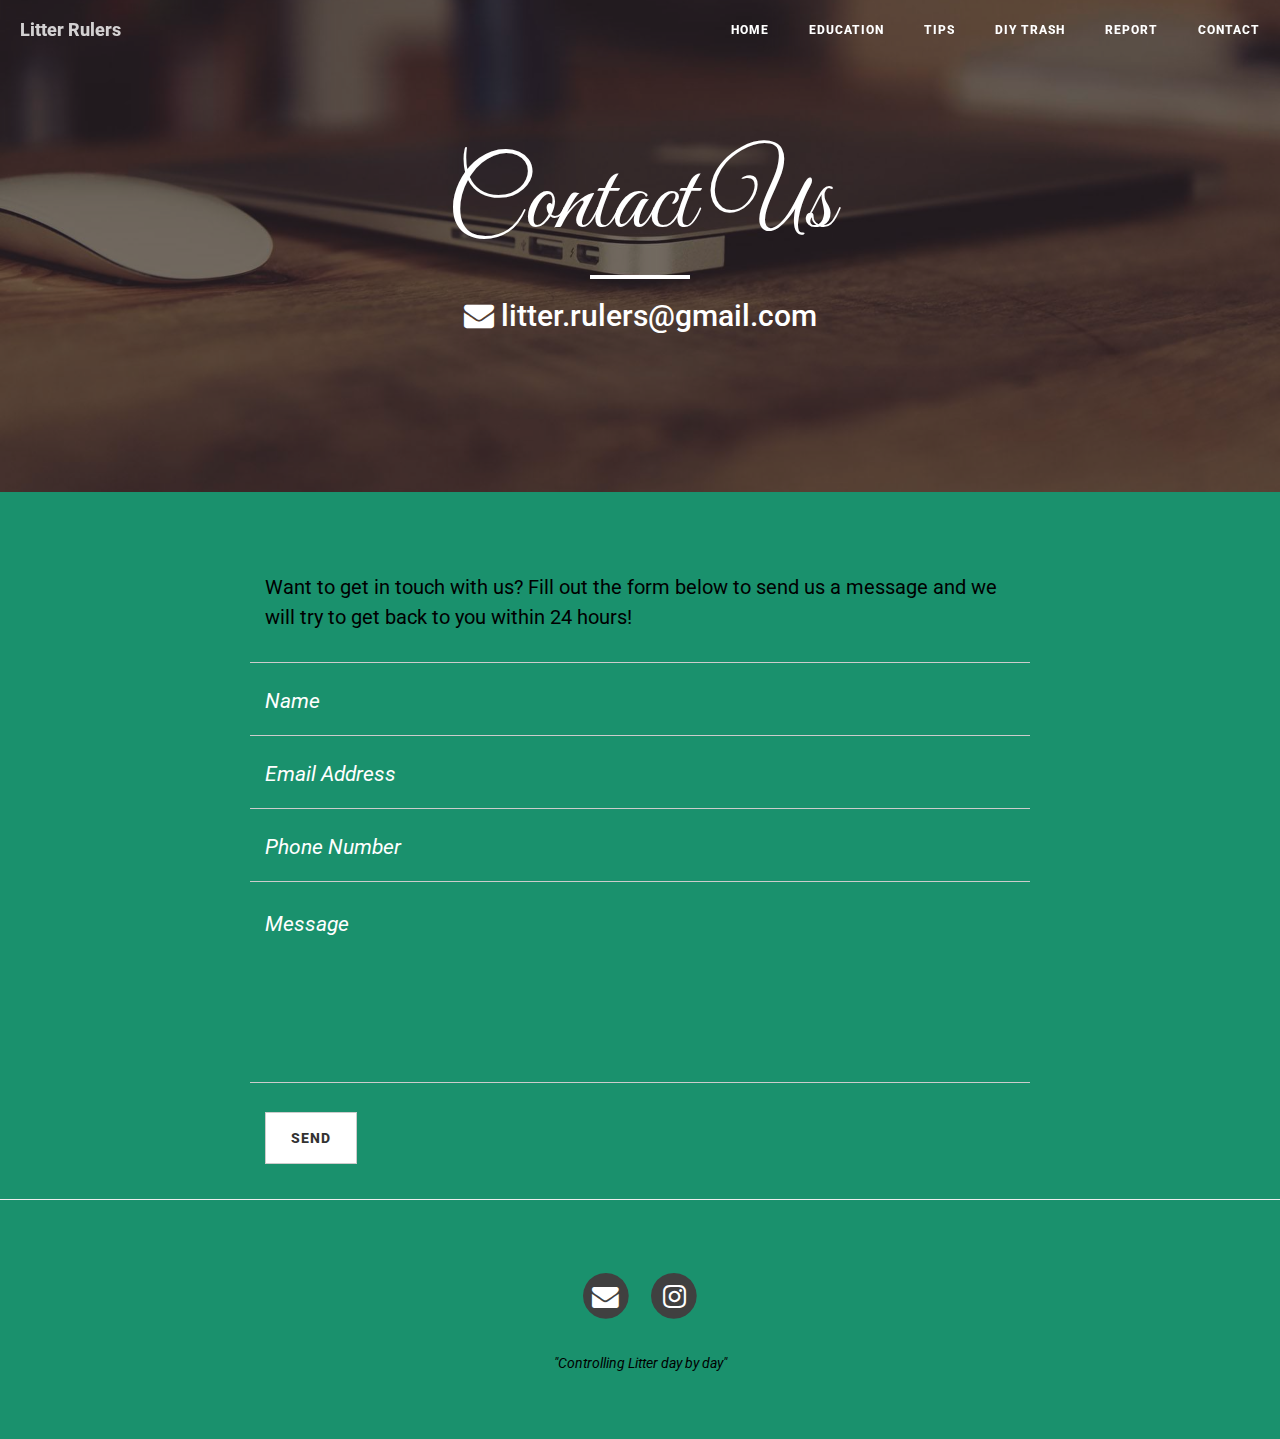
==== Contact.html @ a68b3563 "First time publishing!" ====
<!DOCTYPE html>
<html lang="en">

<head>

    <meta charset="utf-8">
    <meta http-equiv="X-UA-Compatible" content="IE=edge">
    <meta name="viewport" content="width=device-width, initial-scale=1">
    <meta name="description" content="">
    <meta name="author" content="">

    <title>Litter Rulers - Contact Us</title>

    <!-- Bootstrap Core CSS -->
    <link href="css/bootstrap.min.css" rel="stylesheet">
     <link href="css/Kariel2.css" rel="stylesheet">

    <!-- Custom CSS -->
    <link href="css/small-business.css" rel="stylesheet">

    <!-- Custom Fonts -->
    <link href="http://maxcdn.bootstrapcdn.com/font-awesome/4.1.0/css/font-awesome.min.css" rel="stylesheet" type="text/css"> 
    <link href='http://fonts.googleapis.com/css?family=Great+Vibes' rel='stylesheet' type='text/css'>
    <link href='http://fonts.googleapis.com/css?family=Roboto:400,300,100,500,700,900' rel='stylesheet' type='text/css'>

    <!-- HTML5 Shim and Respond.js IE8 support of HTML5 elements and media queries -->
    <!-- WARNING: Respond.js doesn't work if you view the page via file:// -->
    <!--[if lt IE 9]>
        <script src="https://oss.maxcdn.com/libs/html5shiv/3.7.0/html5shiv.js"></script>
        <script src="https://oss.maxcdn.com/libs/respond.js/1.4.2/respond.min.js"></script>
    <![endif]-->

</head>

<body>

    <!-- Navigation -->
   <nav class="navbar navbar-default navbar-custom navbar-fixed-top">
        <div class="container-fluid">
            <!-- Brand and toggle get grouped for better mobile display -->
            <div class="navbar-header page-scroll">
                <button type="button" class="navbar-toggle" data-toggle="collapse" data-target="#bs-example-navbar-collapse-1">
                    <span class="sr-only">Toggle navigation</span>
                    <span class="icon-bar"></span>
                    <span class="icon-bar"></span>
                    <span class="icon-bar"></span>
                </button>
                <a class="navbar-brand" href="index.html">Litter Rulers</a>
            </div>

            <!-- Collect the nav links, forms, and other content for toggling -->
            <div class="collapse navbar-collapse" id="bs-example-navbar-collapse-1">
                <ul class="nav navbar-nav navbar-right">
                    <li>
                        <a href="index.html">Home</a>
                    </li>
                    <li>
                        <a href="Education.html">Education</a>
                    </li>
                    <li>
                        <a href="Tips.html">Tips</a>
                    </li>
                    <li>
                        <a href="DIY.html">DIY Trash</a>
                    </li>
                    <li>
                        <a href="Report.html">Report</a>
                    </li>
                    <li>
                        <a href="Contact.html">Contact</a>
                    </li>
                </ul>
            </div>
            <!-- /.navbar-collapse -->
        </div>
        <!-- /.container -->
    </nav>

    <!-- Page Header -->
    <!-- Set your background image for this header on the line below. -->
    <header class="intro-header" style="background-image: url('img/caralog12.jpg')">
        <div class="container overlay">
            <div class="row">
                <div class="col-lg-6 col-lg-offset-3 col-md-8 col-md-offset-2">
                    <div class="page-heading">
                        <h1>Contact Us</h1>
                        <hr class="small">
                        <h2><i class="fa fa-envelope"></i> litter.rulers@gmail.com</h2>
                    </div>
                </div>
            </div>
        </div>
    </header>

    <!-- Main Content -->
    <div class="container">
        <div class="row">
            <div class="col-lg-8 col-lg-offset-2 col-md-10 col-md-offset-1">
                <p>Want to get in touch with us? Fill out the form below to send us a message and we will try to get back to you within 24 hours!</p>
                <!-- Contact Form - Enter your email address on line 19 of the mail/contact_me.php file to make this form work. -->
                <!-- WARNING: Some web hosts do not allow emails to be sent through forms to common mail hosts like Gmail or Yahoo. It's recommended that you use a private domain email address! -->
                <!-- NOTE: To use the contact form, your site must be on a live web host with PHP! The form will not work locally! -->
                <form action="mailto:litter.rulers@gmail.com" method="post" enctype="text/plain" name="sentMessage" id="contactForm" novalidate>
                    <div class="row control-group">
                        <div class="form-group col-xs-12 floating-label-form-group controls">
                            <label>Name</label>
                            <input type="text" class="form-control" placeholder="Name" id="name" required data-validation-required-message="Please enter your name.">
                            <p class="help-block text-danger"></p>
                        </div>
                    </div>
                    <div class="row control-group">
                        <div class="form-group col-xs-12 floating-label-form-group controls">
                            <label>Email Address</label>
                            <input type="email" class="form-control" placeholder="Email Address" id="email" required data-validation-required-message="Please enter your email address.">
                            <p class="help-block text-danger"></p>
                        </div>
                    </div>
                    <div class="row control-group">
                        <div class="form-group col-xs-12 floating-label-form-group controls">
                            <label>Phone Number</label>
                            <input type="tel" class="form-control" placeholder="Phone Number" id="phone" required data-validation-required-message="Please enter your phone number.">
                            <p class="help-block text-danger"></p>
                        </div>
                    </div>
                    <div class="row control-group">
                        <div class="form-group col-xs-12 floating-label-form-group controls">
                            <label>Message</label>
                            <textarea rows="5" class="form-control" placeholder="Message" id="message" required data-validation-required-message="Please enter a message."></textarea>
                            <p class="help-block text-danger"></p>
                        </div>
                    </div>
                    <br>
                    <div id="success"></div>
                    <div class="row">
                        <div class="form-group col-xs-12">
                            <button type="submit" class="btn btn-default">Send</button>
                        </div>
                    </div>
                </form>
            </div>
        </div>
    </div>

    <hr>
    <!-- Footer -->
    <footer>
        <div class="container">
            <div class="row">
                <div class="col-lg-8 col-lg-offset-2 col-md-10 col-md-offset-1">
                    <ul class="list-inline text-center">
                        <li>
                            <a href="mailto:litter.rulers@gmail.com">
                                <span class="fa-stack fa-lg">
                                    <i class="fa fa-circle fa-stack-2x"></i>
                                    <i class="fa fa-envelope fa-stack-1x fa-inverse"></i>
                                </span>
                            </a>
                        </li>
                    <li>
                        <a href="https://www.instagram.com/litter.rulers/">
                            <span class="fa-stack fa-lg">
                                <i class="fa fa-circle fa-stack-2x"></i>
                                <i class="fa fa-instagram fa-stack-1x fa-inverse"></i>
                            </span>
                        </a>
                    </li>
                    </ul>
                    <p class= "copyright"> <i>"Controlling Litter day by day"</i></p>
                </div>
            </div>
        </div>
    </footer>

    <!-- jQuery -->
    <script src="js/jquery.js"></script>

    <!-- Bootstrap Core JavaScript -->
    <script src="js/bootstrap.min.js"></script>

    <!-- Custom Theme JavaScript -->
    <script src="js/small-business.min.js"></script>

    <!-- Smooth Scroll -->
    <script src="js/SmoothScroll.js"></script>

</body>

</html>
---- css/Kariel2.css ----
body{
	background-color:#1A916D;
 }

h1{ 
  font-family:"Rockwell Extra Bold";
 }

 .form-control::placeholder{
 	color: white;
 	font-style: italic;
 }

 .form-control{
 	color: black;
 }

 .copyright{
 	color: black;
 }

 p{
 	color: black;
 }
---- css/small-business.css ----
/*!
 * Small Business v1.0.0 (http://forbetterweb.com)
 * Copyright 2014 ForBetterWeb
 * Licensed under Apache 2.0 (https://github.com/IronSummitMedia/startbootstrap/blob/gh-pages/LICENSE)
 */

body {
  font-family: Roboto, sans-serif;
  font-size: 20px;
  color: #404040;
}
p {
  line-height: 1.5;
  margin: 30px 0;
}
p a {
  text-decoration: underline;
}
h1,
h2,
h3,
h4,
h5,
h6 {
  font-weight: 500;
}
a {
  color: #404040;
}
a:hover,
a:focus {
  color: #0085a1;
}
a img:hover,
a img:focus {
  cursor: zoom-in;
}
blockquote {
  color: #808080;
  font-style: italic;
}
hr.small {
  max-width: 100px;
  margin: 15px auto;
  border-width: 4px;
  border-color: white;
}
.navbar-custom {
  position: absolute;
  top: 0;
  left: 0;
  width: 100%;
  z-index: 3;
  font-family: Roboto, sans-serif;
}
.navbar-custom .navbar-brand {
  font-weight: 800;
}
.navbar-custom .nav li a {
  text-transform: uppercase;
  font-size: 12px;
  font-weight: 800;
  letter-spacing: 1px;
}
@media only screen and (min-width: 768px) {
  .navbar-custom {
    background: transparent;
    border-bottom: 1px solid transparent;
  }
  .navbar-custom .navbar-brand {
    color: white;
    padding: 20px;
  }
  .navbar-custom .navbar-brand:hover,
  .navbar-custom .navbar-brand:focus {
    color: rgba(255, 255, 255, 0.8);
  }
  .navbar-custom .nav li a {
    color: white;
    padding: 20px;
  }
  .navbar-custom .nav li a:hover,
  .navbar-custom .nav li a:focus {
    color: rgba(255, 255, 255, 0.8);
  }
}
@media only screen and (min-width: 1170px) {
  .navbar-custom {
    -webkit-transition: background-color 0.3s;
    -moz-transition: background-color 0.3s;
    transition: background-color 0.3s;
    /* Force Hardware Acceleration in WebKit */
    -webkit-transform: translate3d(0, 0, 0);
    -moz-transform: translate3d(0, 0, 0);
    -ms-transform: translate3d(0, 0, 0);
    -o-transform: translate3d(0, 0, 0);
    transform: translate3d(0, 0, 0);
    -webkit-backface-visibility: hidden;
    backface-visibility: hidden;
  }
  .navbar-custom.is-fixed {
    /* when the user scrolls down, we hide the header right above the viewport */
    position: fixed;
    top: -61px;
    background-color: rgba(255, 255, 255, 0.9);
    border-bottom: 1px solid #f2f2f2;
    -webkit-transition: -webkit-transform 0.3s;
    -moz-transition: -moz-transform 0.3s;
    transition: transform 0.3s;
  }
  .navbar-custom.is-fixed .navbar-brand {
    color: #404040;
  }
  .navbar-custom.is-fixed .navbar-brand:hover,
  .navbar-custom.is-fixed .navbar-brand:focus {
    color: #0085a1;
  }
  .navbar-custom.is-fixed .nav li a {
    color: #404040;
  }
  .navbar-custom.is-fixed .nav li a:hover,
  .navbar-custom.is-fixed .nav li a:focus {
    color: #0085a1;
  }
  .navbar-custom.is-visible {
    /* if the user changes the scrolling direction, we show the header */
    -webkit-transform: translate3d(0, 100%, 0);
    -moz-transform: translate3d(0, 100%, 0);
    -ms-transform: translate3d(0, 100%, 0);
    -o-transform: translate3d(0, 100%, 0);
    transform: translate3d(0, 100%, 0);
  }
}


.overlay {
  background: rgba(0, 0, 0, 0.5);
  width: 100%;
  height: 100%;
}

.intro-header {
  background-color: #808080;
  background: no-repeat center center;
  background-attachment: scroll;
  -webkit-background-size: cover;
  -moz-background-size: cover;
  background-size: cover;
  -o-background-size: cover;
  margin-bottom: 50px;
}
.intro-header .site-heading,
.intro-header .post-heading,
.intro-header .page-heading {
  padding: 100px 0 50px;
  color: white;
}
@media only screen and (min-width: 768px) {
  .intro-header .site-heading,
  .intro-header .post-heading,
  .intro-header .page-heading {
    padding: 150px 0;
  }
}
.intro-header .site-heading,
.intro-header .page-heading {
  text-align: center;
}
.intro-header .site-heading h1,
.intro-header .page-heading h1 {
  margin-top: 0;
  font-size: 80px;
  font-family: 'Great Vibes', serif;
}
.intro-header .site-heading .subheading,
.intro-header .page-heading .subheading {
  font-size: 24px;
  line-height: 1.5;
  display: block;
  font-family: Roboto, sans-serif;
  font-weight: 300;
  margin: 10px 0 0;
}
.intro-header a {
color: #fff;
border-bottom:1px solid #ccc;
}
.intro-header a:hover {
text-decoration: none;
}

@media only screen and (min-width: 768px) {
  .intro-header .site-heading h1,
  .intro-header .page-heading h1 {
    font-size: 100px;
  }
}
.intro-header .post-heading h1 {
  font-size: 35px;
}
.intro-header .post-heading .subheading,
.intro-header .post-heading .meta {
  line-height: 1.1;
  display: block;
}
.intro-header .post-heading .subheading {
  font-family: Roboto, sans-serif;
  font-size: 24px;
  margin: 10px 0 30px;
  font-weight: 600;
}
.intro-header .post-heading .meta {
  font-family: Roboto, sans-serif
  font-style: italic;
  font-weight: 300;
  font-size: 20px;
}
.intro-header .post-heading .meta a {
  color: white;
}
@media only screen and (min-width: 768px) {
  .intro-header .post-heading h1 {
    font-size: 55px;
  }
  .intro-header .post-heading .subheading {
    font-size: 30px;
  }
}

@media only screen and (min-width: 1200px) {
  .container-90 {
    width:90%;
  }
}

.post-preview {
  padding-bottom:20px;
}
.post-preview > a {
  color: #333;
}
.post-preview h2 {
  font-size: 26px;
}
.post-preview > a:hover,
.post-preview > a:focus {
  text-decoration: none;
  color: #666;
}
.post-preview > a > .post-title {
  margin: 20px 0;
}
.post-preview > a > .post-subtitle {
  margin: 0;
  font-weight: 300;
  font-size: 20px;
  line-height: 26px;
}
p.post-meta {
  color: #808080;
  font-size: 14px;
  margin: 0 0 10px;
}
p.post-meta > a {
  text-decoration: none;
  color: #404040;
}
.post-meta > a:hover,
.post-meta > a:focus {
  color: #0085a1;
  text-decoration: underline;
}

.section-heading {
  font-size: 36px;
  margin-top: 60px;
  font-weight: 700;
  margin-top: 10px;
}
.caption {
  text-align: center;
  font-size: 14px;
  padding: 10px;
  font-style: italic;
  margin: 0;
  display: block;
  border-bottom-right-radius: 5px;
  border-bottom-left-radius: 5px;
}
footer {
  padding: 50px 0 65px;
}
footer .list-inline {
  margin: 0;
  padding: 0;
}
footer .copyright {
  font-size: 14px;
  text-align: center;
  margin-bottom: 0;
}
.floating-label-form-group {
  font-size: 14px;
  position: relative;
  margin-bottom: 0;
  padding-bottom: 0.5em;
  border-bottom: 1px solid #ccc;
}
.floating-label-form-group input,
.floating-label-form-group textarea {
  z-index: 1;
  position: relative;
  padding-right: 0;
  padding-left: 0;
  border: none;
  border-radius: 0;
  font-size: 1.5em;
  background: none;
  box-shadow: none !important;
  resize: none;
}
.floating-label-form-group label {
  display: block;
  z-index: 0;
  position: relative;
  top: 2em;
  margin: 0;
  font-size: 0.85em;
  line-height: 1.764705882em;
  vertical-align: middle;
  vertical-align: baseline;
  opacity: 0;
  -webkit-transition: top 0.3s ease,opacity 0.3s ease;
  -moz-transition: top 0.3s ease,opacity 0.3s ease;
  -ms-transition: top 0.3s ease,opacity 0.3s ease;
  transition: top 0.3s ease,opacity 0.3s ease;
}
.floating-label-form-group::not(:first-child) {
  padding-left: 14px;
  border-left: 1px solid #eeeeee;
}
.floating-label-form-group-with-value label {
  top: 0;
  opacity: 1;
}
.floating-label-form-group-with-focus label {
  color: #0085a1;
}
form .row:first-child .floating-label-form-group {
  border-top: 1px solid #ccc;
}
.btn {
  font-family: Roboto, sans-serif;
  text-transform: uppercase;
  font-size: 14px;
  font-weight: 800;
  letter-spacing: 1px;
  border-radius: 0;
  padding: 15px 25px;
}
.btn-lg {
  font-size: 16px;
  padding: 25px 35px;
}
.btn-default:hover,
.btn-default:focus {
  background-color: #0085a1;
  border: 1px solid #0085a1;
  color: white;
}
.pager {
  margin: 20px 0 0;
  float:left;
}
.pager li > a,
.pager li > span {
  text-transform: uppercase;
  font-size: 12px;
  font-weight: 800;
  letter-spacing: 1px;
  display: table;
}

.pager li > a {
  width: 6em;
  height: 6em;
  line-height: 5em;
  background-color: white;
  border-radius: 50%;
  vertical-align: middle;
}

.pager li > a:hover,
.pager li > a:focus {
  color: white;
  background-color: #0085a1;
  border: 1px solid #0085a1;
}
.pager .disabled > a,
.pager .disabled > a:hover,
.pager .disabled > a:focus,
.pager .disabled > span {
  color: #808080;
  background-color: #404040;
  cursor: not-allowed;
}
::-moz-selection {
  color: white;
  text-shadow: none;
  background: #0085a1;
}
::selection {
  color: white;
  text-shadow: none;
  background: #0085a1;
}
img::selection {
  color: white;
  background: transparent;
}
img::-moz-selection {
  color: white;
  background: transparent;
}
body {
  webkit-tap-highlight-color: #0085a1;
}
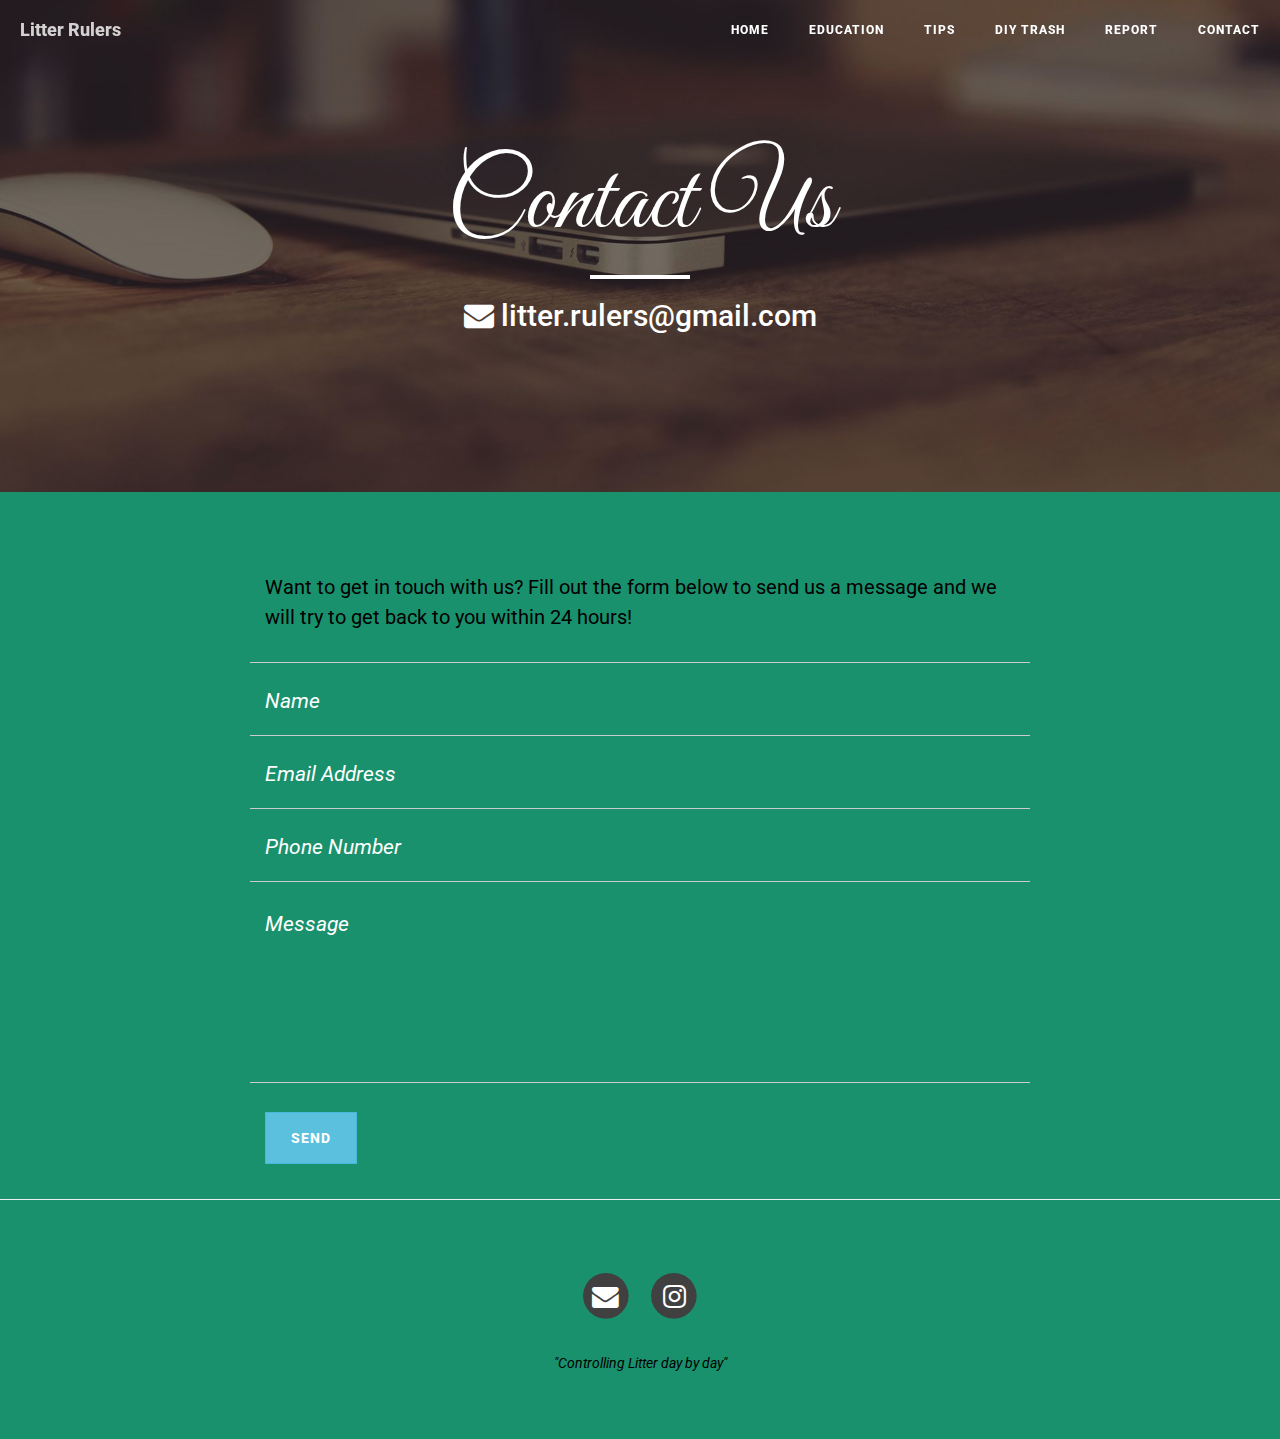
==== commit 920d29df: "fifth time publishing" ====
--- a/Contact.html
+++ b/Contact.html
@@ -58,7 +58,7 @@
                         <a href="Education.html">Education</a>
                     </li>
                     <li>
-                        <a href="Tips.html">Tips</a>
+                        <a href="tips.html">Tips</a>
                     </li>
                     <li>
                         <a href="DIY.html">DIY Trash</a>
@@ -100,7 +100,7 @@
                 <!-- Contact Form - Enter your email address on line 19 of the mail/contact_me.php file to make this form work. -->
                 <!-- WARNING: Some web hosts do not allow emails to be sent through forms to common mail hosts like Gmail or Yahoo. It's recommended that you use a private domain email address! -->
                 <!-- NOTE: To use the contact form, your site must be on a live web host with PHP! The form will not work locally! -->
-                <form action="mailto:litter.rulers@gmail.com" method="post" enctype="text/plain" name="sentMessage" id="contactForm" novalidate>
+                <form name="sentMessage" id="contactForm" novalidate>
                     <div class="row control-group">
                         <div class="form-group col-xs-12 floating-label-form-group controls">
                             <label>Name</label>
@@ -133,7 +133,7 @@
                     <div id="success"></div>
                     <div class="row">
                         <div class="form-group col-xs-12">
-                            <button type="submit" class="btn btn-default">Send</button>
+                            <a href="mailto:litter.rulers@gmail.com" class="btn btn-info" role="button">Send</a>
                         </div>
                     </div>
                 </form>
